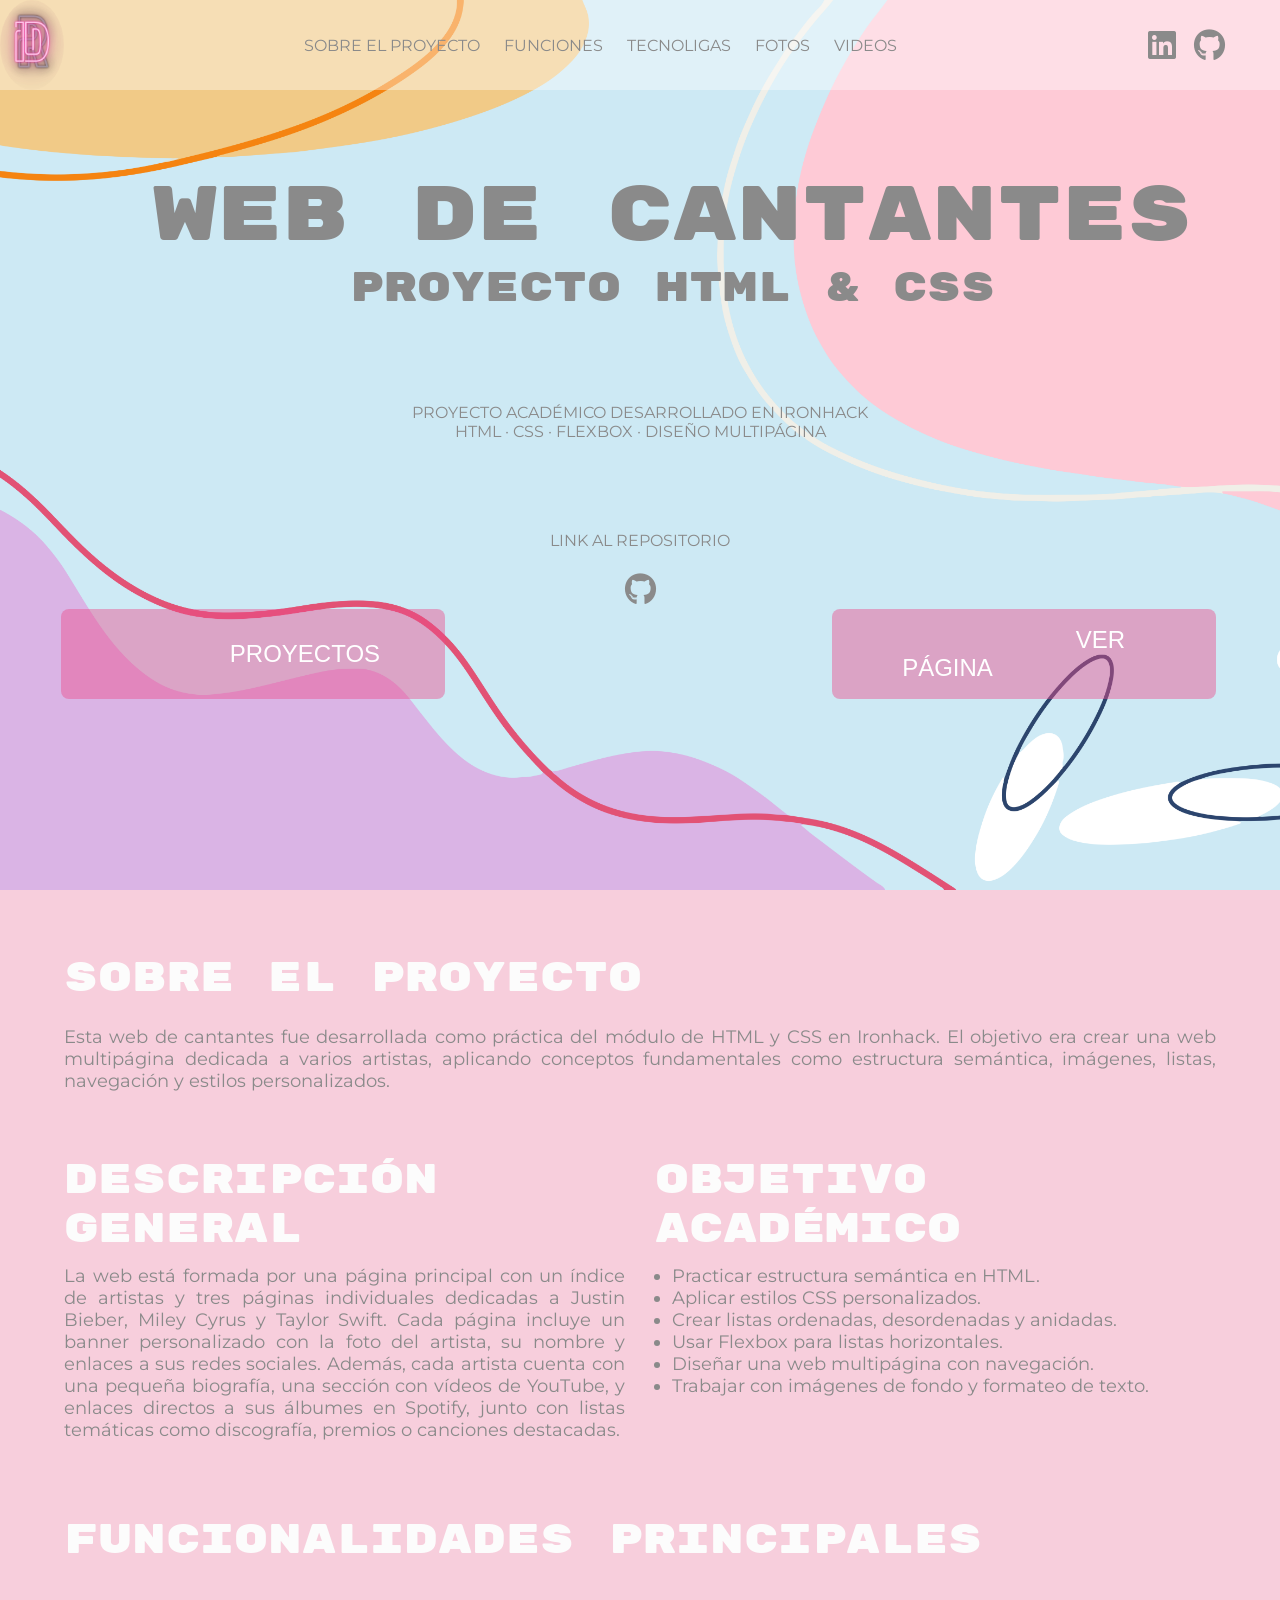
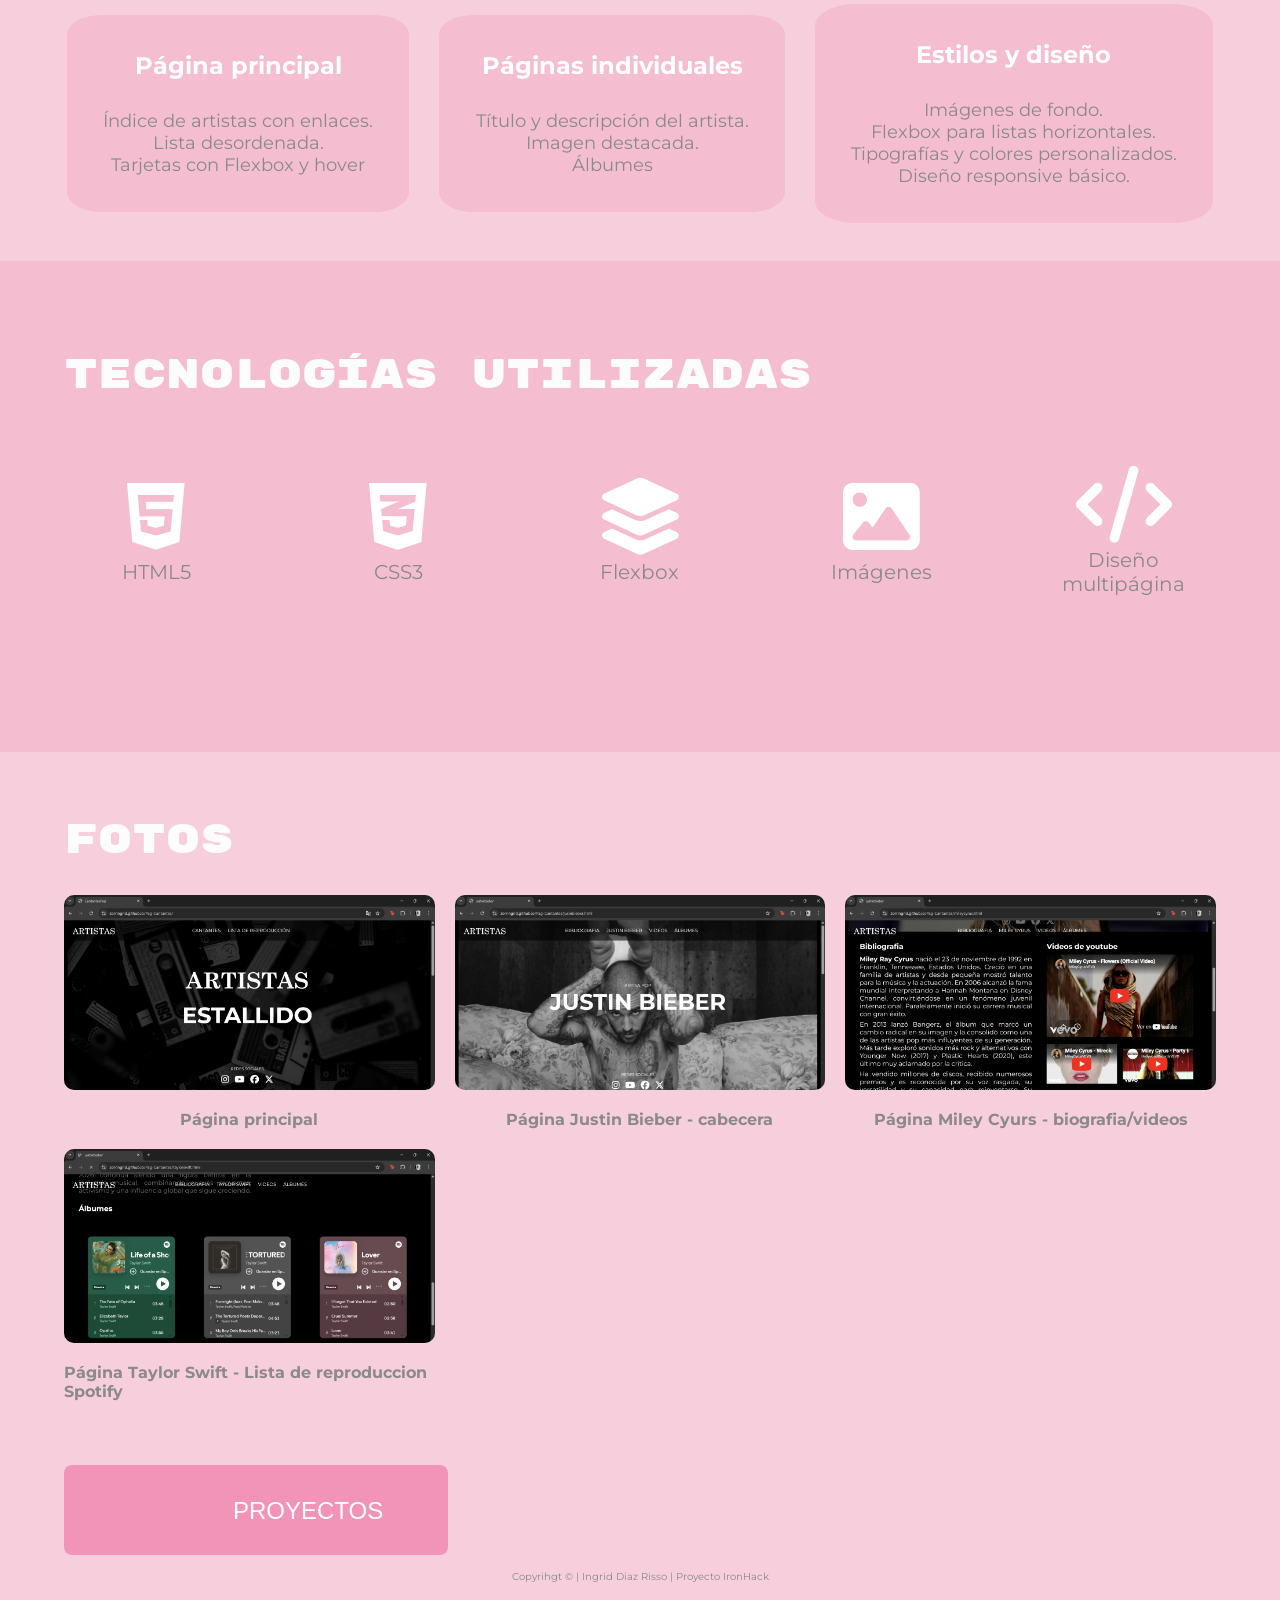
==== cantantes.html @ d476511f "pagina cantantes" ====
<!DOCTYPE html>
<html lang="en">
  <head>
    <meta charset="UTF-8" />
    <meta name="viewport" content="width=device-width, initial-scale=1.0" />
    <title>RuletaEuropea</title>
    <link href="style.css" rel="stylesheet" />
    <link
      rel="stylesheet"
      href="https://cdnjs.cloudflare.com/ajax/libs/font-awesome/6.5.0/css/all.min.css"
    />
    <link rel="preconnect" href="https://fonts.googleapis.com" />
    <link rel="preconnect" href="https://fonts.gstatic.com" crossorigin />
    <link
      href="https://fonts.googleapis.com/css2?family=Montserrat:ital,wght@0,100..900;1,100..900&family=Rubik+Doodle+Shadow&family=Rubik+Maze&family=Rubik+Mono+One&display=swap"
      rel="stylesheet"
    />
  </head>
  <body>
    <header class="top-header">
      <div class="logo">
        <a href="index.html"></a>
      </div>
      <input type="checkbox" id="menu-toggle" />
      <label for="menu-toggle" class="hamburger">☰</label>
      <nav class="menu">
        <a href="#aboutproject">Sobre el proyecto</a>
        <a href="#funtion">Funciones</a>
        <a href="#tecnologias">Tecnoligas</a>
        <a href="#photos">fotos</a>
        <a href="#video">videos</a>
        <ul class="mobile-social">
          <li>
            <a
              href="https://www.linkedin.com/in/ingrid-diaz-risso"
              target="_blank"
            >
              <i class="fa-brands fa-linkedin"></i>
            </a>
          </li>
          <li>
            <a href="https://github.com/Zorringrid" target="_blank">
              <i class="fa-brands fa-github"></i>
            </a>
          </li>
        </ul>
      </nav>
      <ul class="social">
        <li>
          <a href="https://www.linkedin.com/in/ingrid-diaz-risso"
            ><i class="fa-brands fa-linkedin"></i
          ></a>
        </li>
        <li>
          <a href="https://github.com/Zorringrid"
            ><i class="fa-brands fa-github"></i
          ></a>
        </li>
      </ul>
    </header>
    <header class="header-project" id="Cantantes">
      <div class="background-image-project">
        <h2 class="title title-project">WEB DE CANTANTES</h2>
        <h3 class="title subtitle-project">Proyecto HTML & CSS</h3>
        <div class="project-p">
          <p>Proyecto académico desarrollado en Ironhack</p>
          <p>HTML · CSS · Flexbox · Diseño multipágina</p>
        </div>
        <div class="repository">
          <p class="project-p">link al repositorio</p>
          <a href="https://github.com/Zorringrid/Pag-Cantantes.git"
            ><i class="fa-brands fa-github"></i
          ></a>
        </div>
        <div class="button-header">
          <button class="button">
            <a href="index.html#project">Proyectos</a>
          </button>
          <button class="button">
            <a
              href="https://zorringrid.github.io/Pag-Cantantes/"
              target="_blank"
              >Ver página</a
            >
          </button>
        </div>
      </div>
    </header>

    <div class="aboutproject" id="aboutproject">
      <h3 class="title">Sobre el proyecto</h3>
      <p>
        Esta web de cantantes fue desarrollada como práctica del módulo de HTML
        y CSS en Ironhack. El objetivo era crear una web multipágina dedicada a
        varios artistas, aplicando conceptos fundamentales como estructura
        semántica, imágenes, listas, navegación y estilos personalizados.
      </p>
    </div>

    <div class="description-objective">
      <div class="description">
        <h3 class="title">Descripción general</h3>
        <p>
          La web está formada por una página principal con un índice de artistas
          y tres páginas individuales dedicadas a Justin Bieber, Miley Cyrus y
          Taylor Swift. Cada página incluye un banner personalizado con la foto
          del artista, su nombre y enlaces a sus redes sociales. Además, cada
          artista cuenta con una pequeña biografía, una sección con vídeos de
          YouTube, y enlaces directos a sus álbumes en Spotify, junto con listas
          temáticas como discografía, premios o canciones destacadas.
        </p>
      </div>

      <div class="objective">
        <h3 class="title">Objetivo académico</h3>
        <ul>
          <li>Practicar estructura semántica en HTML.</li>
          <li>Aplicar estilos CSS personalizados.</li>
          <li>Crear listas ordenadas, desordenadas y anidadas.</li>
          <li>Usar Flexbox para listas horizontales.</li>
          <li>Diseñar una web multipágina con navegación.</li>
          <li>Trabajar con imágenes de fondo y formateo de texto.</li>
        </ul>
      </div>
    </div>

    <h3 class="title" id="funtion">Funcionalidades principales</h3>
    <div class="funtion">
      <div class="target_funtion">
        <h4 class="tilte">Página principal</h4>
        <ul>
          <li>Índice de artistas con enlaces.</li>
          <li>Lista desordenada.</li>
          <li>Tarjetas con Flexbox y hover</li>
        </ul>
      </div>

      <div class="target_funtion">
        <h4 class="tilte">Páginas individuales</h4>
        <ul>
          <li>Título y descripción del artista.</li>
          <li>Imagen destacada.</li>
          <li>Álbumes</li>
        </ul>
      </div>

      <div class="target_funtion">
        <h4 class="tilte">Estilos y diseño</h4>
        <ul>
          <li>Imágenes de fondo.</li>
          <li>Flexbox para listas horizontales.</li>
          <li>Tipografías y colores personalizados.</li>
          <li>Diseño responsive básico.</li>
        </ul>
      </div>
    </div>

    <div class="tecnologias">
      <h3 class="title" id="tecnologias">Tecnologías utilizadas</h3>
      <div class="icons">
        <div class="icon">
          <i class="fa-brands fa-html5"></i>
          <p>HTML5</p>
        </div>

        <div class="icon">
          <i class="fa-brands fa-css3-alt"></i>
          <p>CSS3</p>
        </div>

        <div class="icon">
          <i class="fa-solid fa-layer-group"></i>
          <p>Flexbox</p>
        </div>

        <div class="icon">
          <i class="fa-solid fa-image"></i>
          <p>Imágenes</p>
        </div>

        <div class="icon">
          <i class="fa-solid fa-code"></i>
          <p>Diseño multipágina</p>
        </div>
      </div>
    </div>

    <div class="photos">
      <h3 class="title" id="photos">Fotos</h3>
      <div class="gallery">
        <div class="photo">
          <img src="img/pagcantantes.png" alt="Home cantantes" />
          <h4>Página principal</h4>
        </div>

        <div class="photo">
          <img src="img/pagjustin.png" alt="Justin Bieber" />
          <h4>Página Justin Bieber - cabecera</h4>
        </div>

        <div class="photo">
          <img src="img/paginamiley.png" alt="Miley Cyrus" />
          <h4>Página Miley Cyurs - biografia/videos</h4>
        </div>

        <div class="photo">
          <img src="img/taylor.png" alt="Taylor Swift" />
          <h4>Página Taylor Swift - Lista de reproduccion Spotify</h4>
        </div>
      </div>
    </div>
    <footer>
      <button class="button">
        <a href="index.html#project">Proyectos</a>
      </button>
    </footer>

    <footer class="last-footer">
      Copyrihgt &copy; | Ingrid Diaz Risso | Proyecto IronHack
    </footer>
  </body>
</html>
---- style.css ----
html {
  scroll-behavior: smooth;
}
* {
  margin: 0;
  padding: 0;
}

body {
  background: #f3b5caa7;
  font-family: "Montserrat", sans-serif;
  font-style: normal;
  color: rgb(138, 138, 138);
}
.top-header {
  position: fixed;
  width: 100%;
  height: 10vh;
  background: rgba(255, 255, 255, 0.384); /* estilo Sony */
  display: flex;
  align-items: center;
  z-index: 1000;
  justify-content: space-between;
}
.logo {
  display: flex;
  align-items: center;
  justify-content: center;
  background-image: url(img/logo.png);
  background-size: cover;
  background-repeat: no-repeat;
  background-position: center;
  border-radius: 50%;
  width: 5%;
  height: 100%;
}
.logo a {
  width: 100%;
  height: 100%;
}

.menu a {
  color: rgb(138, 138, 138);
  text-decoration: none;
  margin-right: 20px;
  font-size: 16px;
  text-transform: uppercase;
}
.menu a:hover {
  color: #cbbcf6;
}
.mobile-social {
  display: none;
}

.social {
  display: flex;
  gap: 30%;
  list-style: none;
  text-align: center;
  justify-content: center;
  margin-right: 5%;
}
.social a {
  color: rgb(138, 138, 138);
  font-size: xx-large;
}
#menu-toggle {
  display: none;
}

.hamburger {
  display: none;
  font-size: 32px;
  padding: 20px;
  cursor: pointer;
  color: rgb(138, 138, 138);
}
.container {
  margin: 0 auto;
}
.banner {
  background-color: #f3b5caa7;
  height: 90vh;
  padding-top: 10vh;
  display: grid;
  grid-template-columns: 60% 40%;
  align-items: center;
  position: relative;
}
.banner-right {
  height: 100%;
  width: 100%;
}
.photobanner {
  background-image: url(img/codigo.png);
  background-position: center;
  background-repeat: no-repeat;
  background-size: cover;
  width: 60%;
  height: 100%;
  margin-left: 5%;
}
.me {
  background-image: url(img/yo.jpg);
  background-position: center;
  background-repeat: no-repeat;
  background-size: cover;
  width: 25%;
  height: 70%;
  position: absolute;
  top: 13%;
  left: 30%;
}
.nameposition {
  display: flex;
  flex-direction: column;
  gap: 10px;
}
.name {
  font-family: "Rubik Doodle Shadow", system-ui;
  font-weight: 400;
  font-style: normal;
  color: #fcfcfc;
  letter-spacing: 10px;
  font-size: clamp(40px, 6vw, 80px);
  text-align: left;
  display: flex;
  justify-content: left;
  align-items: left;
}
.i {
  animation: change 5s infinite;
}
.dam {
  text-transform: uppercase;
  line-height: 1.5;
  font-size: clamp(10px, 6vw, 20px);
  text-align: left;
  margin-right: 4%;
  display: flex;
  flex-direction: column;
  gap: 10px;
}

@keyframes change {
  50% {
    font-family: "Rubik Maze", system-ui;
    font-weight: 400;
    font-style: normal;
  }
}
.aboutme {
  height: 100vh;
  display: flex;
  align-items: center;
  justify-content: space-between;
  margin-top: 3%;
}
#aboutme {
  scroll-margin-top: 20px;
}

.aboutmetextcontainer {
  width: 60%;
}
.title {
  font-family: "Rubik Mono One", monospace;
  font-weight: 400;
  font-style: normal;
  color: #fcfcfc;
  font-size: clamp(30px, 6vw, 40px);
  margin-left: 5%;
}

.aboutmep {
  width: 100%;
  margin: 2% 0% 3% 5%;
  font-size: clamp(20px, 6vw, 15px);
  text-align: justify;
}
.img-aboutme {
  background-image: url(img/Copilot_20260504_130744.png);
  background-size: contain;
  background-repeat: no-repeat;
  background-position: center;

  max-width: 1200px;
  height: 90vh;
  margin-left: 2%;
  width: 70%;
}
.skills {
  background-color: #f3b5caa7;
  padding-top: 5%;
  padding-bottom: 5%;
}
#skills {
  scroll-margin-top: 20px;
}
.icons {
  padding: 5%;
  font-size: clamp(40px, 6vw, 120px);
  color: white;
  display: grid;
  grid-template-columns: repeat(5, 1fr);
  flex-wrap: wrap;
  align-items: center;
  gap: 5%;
}
.icon p {
  font-size: clamp(10px, 6vw, 20px);
  color: rgb(138, 138, 138);
  text-align: center;
  margin-top: 3%;
}
.icon {
  display: flex;
  flex-direction: column;
  justify-content: center;
  align-items: center;
  margin: 1%;
}

#project {
  margin-top: 5%;
  scroll-margin-top: 70px;
}
.project {
  margin-left: 5%;
  margin-right: 5%;
  padding-top: 2%;
  padding-bottom: 3%;
  display: grid;
  grid-template-columns: repeat(3, 1fr);
  justify-content: flex-start;
  align-items: flex-start;
  gap: 30px;
}
.project a {
  text-decoration: none;
  color: rgb(138, 138, 138);
}

.project-target {
  display: flex;
  flex-direction: column;
  justify-content: center;
  align-items: center;
  gap: 20px;
  text-align: center;
  background-color: #f3b5caa7;
  margin: 0%;
  border-radius: 10px;
  padding-bottom: 4%;
}
.project-target:hover {
  transform: scale(1.2);
  box-shadow: 10px 10px 10px rgba(255, 255, 255, 0.473);
  transition: 0.6s;
}
.project-img {
  width: 100%;
  height: auto;
  border-radius: 10px;
}
.project h4 {
  color: white;
  text-transform: uppercase;
  font-size: large;
}
.project p {
  margin-left: 5%;
  margin-right: 5%;
  text-align: justify;
}

/* .project {
  padding-top: 2%;
  display: flex;
  flex-wrap: wrap;
  gap: 30px;
}

.project-target {
  width: calc(33.33% - 30px);
  background-color: #f3b5caa7;
  border-radius: 10px;
  padding-bottom: 4%;
  text-align: center;
  display: flex;
  flex-direction: column;
  gap: 20px;
}

.project-img {
  width: 100%;
  height: auto;
  border-radius: 10px;
} */
.header-project {
  display: flex;
  flex-direction: column;
  justify-content: center;
  /* align-items: center; */
  width: 100%;
}
.background-image-project {
  background-image: url(img/fondo_proyectos.png);
  background-repeat: no-repeat;
  background-position: center;
  background-size: cover; /* Hace que la imagen se adapte */
  height: 90vh;
  padding: 40px 0px;
}
.title-project {
  font-size: clamp(35px, 6vw, 80px);
  text-align: center;
  color: rgb(138, 138, 138);
  padding-top: 10%;
}
.subtitle-project {
  text-align: center;
  color: rgb(138, 138, 138);
}
.project-p {
  text-transform: uppercase;
  text-align: center;
  padding-top: 10vh;
}
.repository {
  display: flex;
  flex-direction: column;
  align-items: center;
  gap: 20px;
}
.repository a {
  color: rgb(138, 138, 138);
  font-size: xx-large;
}
#aboutproject {
  scroll-margin-top: 75px;
}
.aboutproject {
  margin: 5%;
  text-align: justify;
}
.aboutproject h3 {
  text-align: left;
  margin: 0;
  margin-bottom: 2%;
}
.aboutproject p {
  font-size: large;
}
.description-objective {
  display: grid;
  grid-template-columns: repeat(2, 1fr);
  gap: 30px;
  margin: 5%;
  font-size: large;
}
.description-objective h3 {
  margin: 0%;

  margin-bottom: 2%;
}
.description-objective p {
  text-align: justify;
  margin-bottom: 2%;
}
.objective ul {
  margin-left: 3%;
}
#funtion {
  scroll-margin-top: 75px;
}
.funtion {
  display: flex;
  flex-wrap: wrap;
  gap: 30px;
  text-align: center;
  justify-content: center;
  align-items: center;
  margin: 3%;
}
.target_funtion {
  background-color: #f3b5caa7;
  border-radius: 10%;
  padding: 3%;
  display: flex;
  flex-direction: column;
  align-items: center;
  justify-content: center;
  gap: 30px;
  font-size: large;
}
.target_funtion h4 {
  color: white;
  font-size: x-large;
}
.target_funtion ul {
  list-style: none;
}
.tecnologias {
  background-color: #f3b5caa7;
  padding: 10vh 0%;
}
#tecnologias {
  scroll-margin-top: 70px;
}
#photos {
  scroll-margin-top: 70px;
}
.photos {
  margin-left: 5%;
  margin-right: 5%;
  padding: 5% 0%;
}
.photos h3 {
  margin-left: 0%;
}
.gallery {
  display: grid;
  grid-template-columns: repeat(auto-fit, minmax(350px, 1fr));
  gap: 20px;
  margin-top: 30px;
}

.gallery img {
  width: 100%;
  max-height: 350px;
  border-radius: 10px;
  object-fit: cover;
  transition: transform 0.3s ease;
}

.gallery img:hover {
  transform: scale(1.03);
}
.gallery img.vertical {
  object-fit: contain;
  max-height: 300px;
}
.photo {
  display: flex;
  flex-direction: column;
  justify-content: center;
  align-items: center;
  gap: 20px;
}
.videoscontainer {
  display: flex;
  flex-direction: column;
  justify-content: center;
  align-items: center;
  gap: 40px;
  font-size: clamp(20px, 6vw, 30px);
}

#videos {
  scroll-margin-top: 70px;
}
.video {
  width: 60%;
  display: flex;
  flex-direction: column;
  justify-content: center;
  align-items: center;
  gap: 40px;
  aspect-ratio: 16/9;
  margin-right: 3%;
  margin-left: 3%;
  margin-bottom: 5%;
}
.video iframe {
  width: 100%;
  aspect-ratio: 16/9;
  border: none;
}
.button-header {
  display: flex;
  justify-content: space-between;
  margin-right: 5%;
}
.button {
  background-color: #ea4c8971;
  border-radius: 8px;
  border-style: none;
  box-sizing: border-box;
  cursor: pointer;
  display: inline-block;
  height: 10vh;
  width: 30vw;
  margin-left: 5%;
  outline: none;
  padding: 10px 16px;
  text-align: center;
  transition: color 100ms;
  text-transform: uppercase;
}
.button a {
  color: #ffffff;
  text-decoration: none;
  font-size: x-large;
  padding: 1vw 17vh;
}
.button a:hover {
  color: rgb(138, 138, 138);
}
.button:hover,
.button:focus {
  background-color: #f082accb;
}

.last-footer {
  width: 100%;
  height: 30px;
  padding-top: 15px;
  text-align: center;
  font-size: 10px;
}
@media (width <= 768px) {
  html,
  body {
    overflow-x: hidden;
  }

  /* Mostrar hamburguesa */
  .hamburger {
    display: inline-block;
  }

  /* Ocultar menú por defecto */
  .menu {
    display: none;
    position: absolute;
    top: 100%;
    right: 0;
    width: 100%;
    background-color: rgba(0, 0, 0, 0.736);
    flex-direction: column;
    text-align: center;
    padding: 30px 0;
    gap: 20px;
  }
  .social {
    display: none;
  }
  /* Redes dentro del menú en móvil */
  .mobile-social {
    display: flex;
    justify-content: center;
    gap: 30px;
    margin-top: 20px;
    list-style: none;
  }

  .mobile-social a {
    font-size: 28px;
  }

  /* Mostrar menú cuando el checkbox está activado */
  #menu-toggle:checked + .hamburger + .menu {
    display: flex;
  }
  .logo {
    /* padding-left: 15px; */
    padding: 3%;
    margin: 5%;
    height: 50%;
  }
  .banner {
    display: flex;
    flex-direction: column;
    height: auto;
    width: 100%;
    padding-top: 10vh;
    padding-bottom: 10vh;
  }

  .photobanner {
    width: 100%;
    height: 50vh;
    margin: 0;
  }

  .me {
    width: 50%;
    height: 30%;
    left: 25%;
  }

  .nameposition {
    display: inline-block;
    width: 100%;
    height: 50%;
    margin-top: 5%;
  }
  .name {
    justify-content: center;
    align-items: center;
  }
  .dam {
    margin-top: 10%;
    text-align: center;
  }
  .aboutme {
    display: flex;
    flex-direction: column;
    height: auto;
    width: 100%;
    padding-top: 10vh;
    align-items: center;
    margin-bottom: 0%;
  }
  .aboutmetextcontainer {
    width: 100%;
  }
  .aboutmep {
    margin: 5%;
    margin-bottom: 10%;
    width: 85%;
  }
  .aboutmep:last-child {
    margin-bottom: 0;
  }
  .img-aboutme {
    width: 100%;
    height: 50vh;
  }
  .skills {
    padding-bottom: 25vh; /* o 5vh si lo quieres más compacto */
  }

  .icons {
    margin-top: 20px;
    padding-bottom: 20px;
    display: grid;
    grid-template-columns: 1fr 1fr;
  }
  /* .project-target {
    width: 100%;
    justify-content: center;
    margin: 5%;
  } */
  .project {
    display: inline-block;
  }

  .project-target {
    margin-bottom: 5%;
  }
  .project-target:hover {
    transform: scale(1);
    box-shadow: 10px 10px 10px rgba(255, 255, 255, 0.473);
    transition: 0.6s;
  }
  .description-objective {
    display: flex;
    flex-direction: column;
    gap: 20px;
  }
  .video {
    width: 80%;
  }
  .button {
    width: auto;
    margin-top: 5%;
  }
  .button a {
    color: #ffffff;
    text-decoration: none;
    font-size: large;
    padding: 0;
  }
}
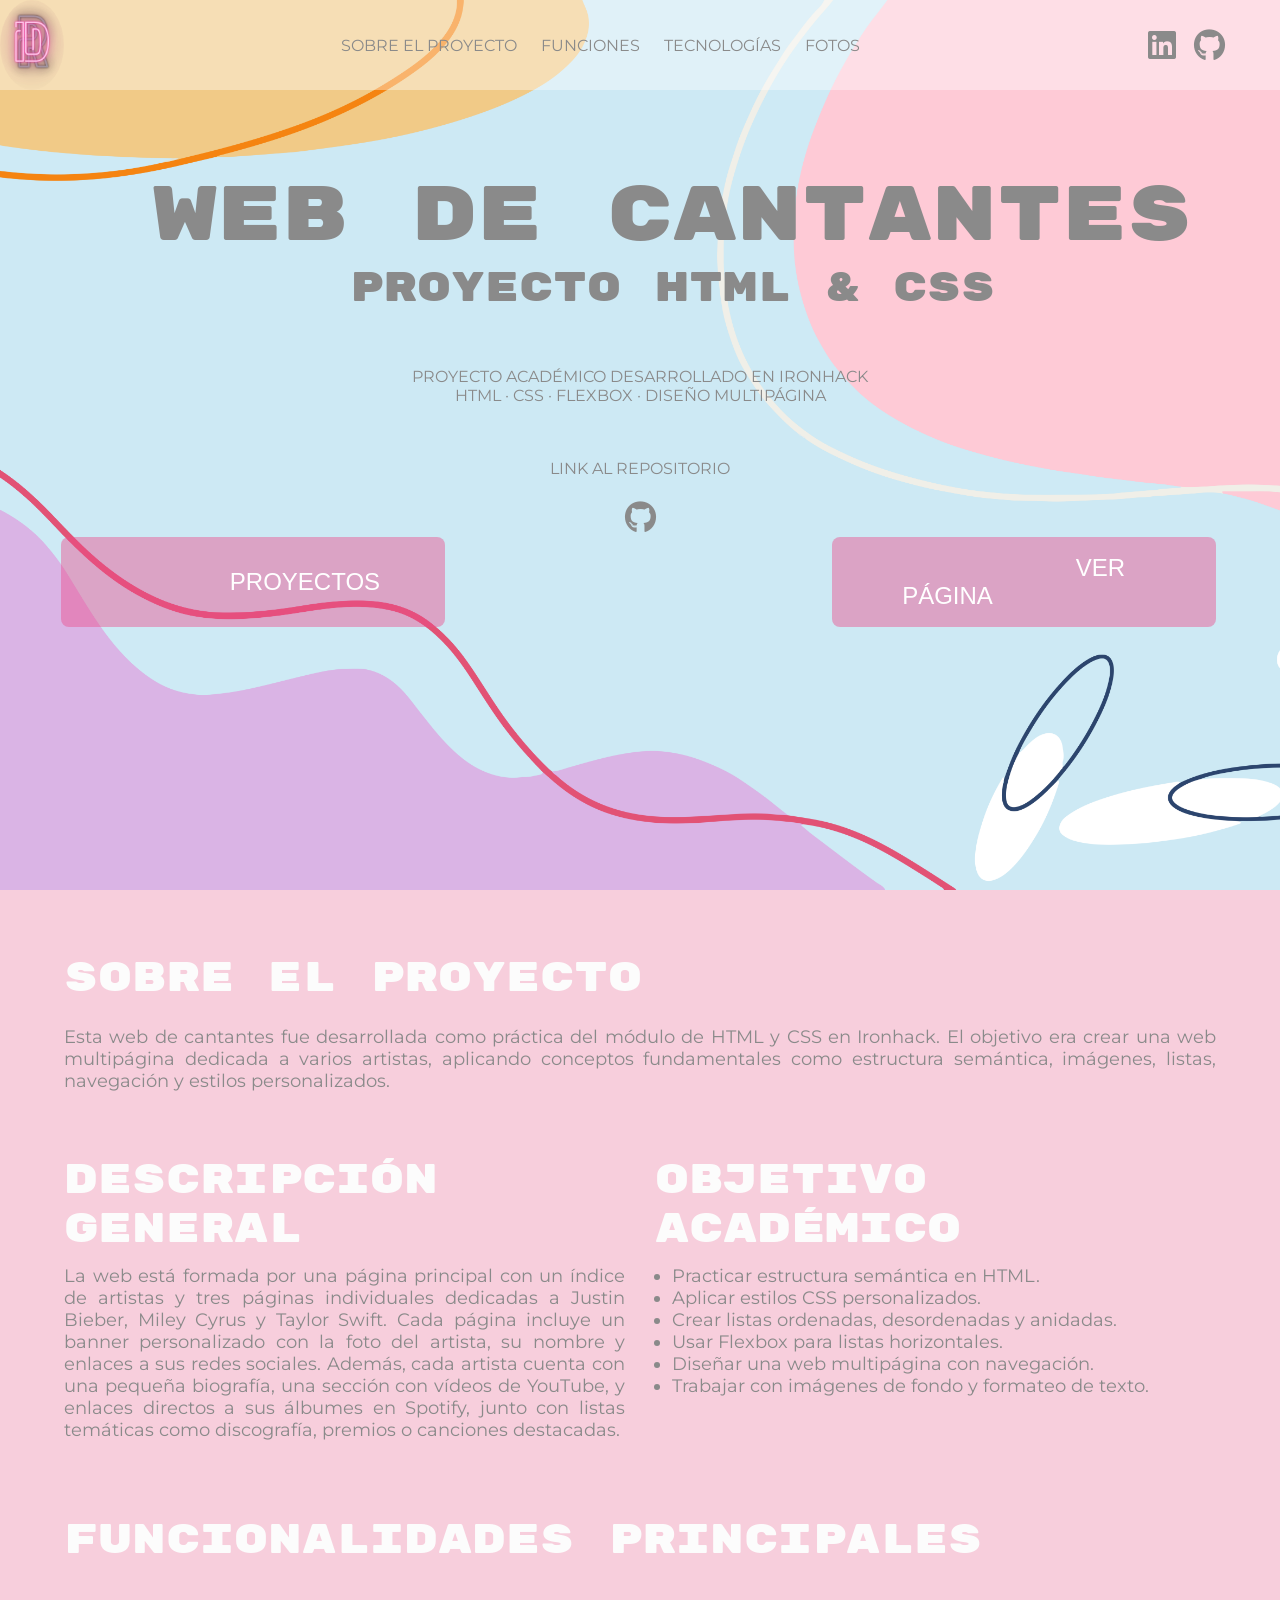
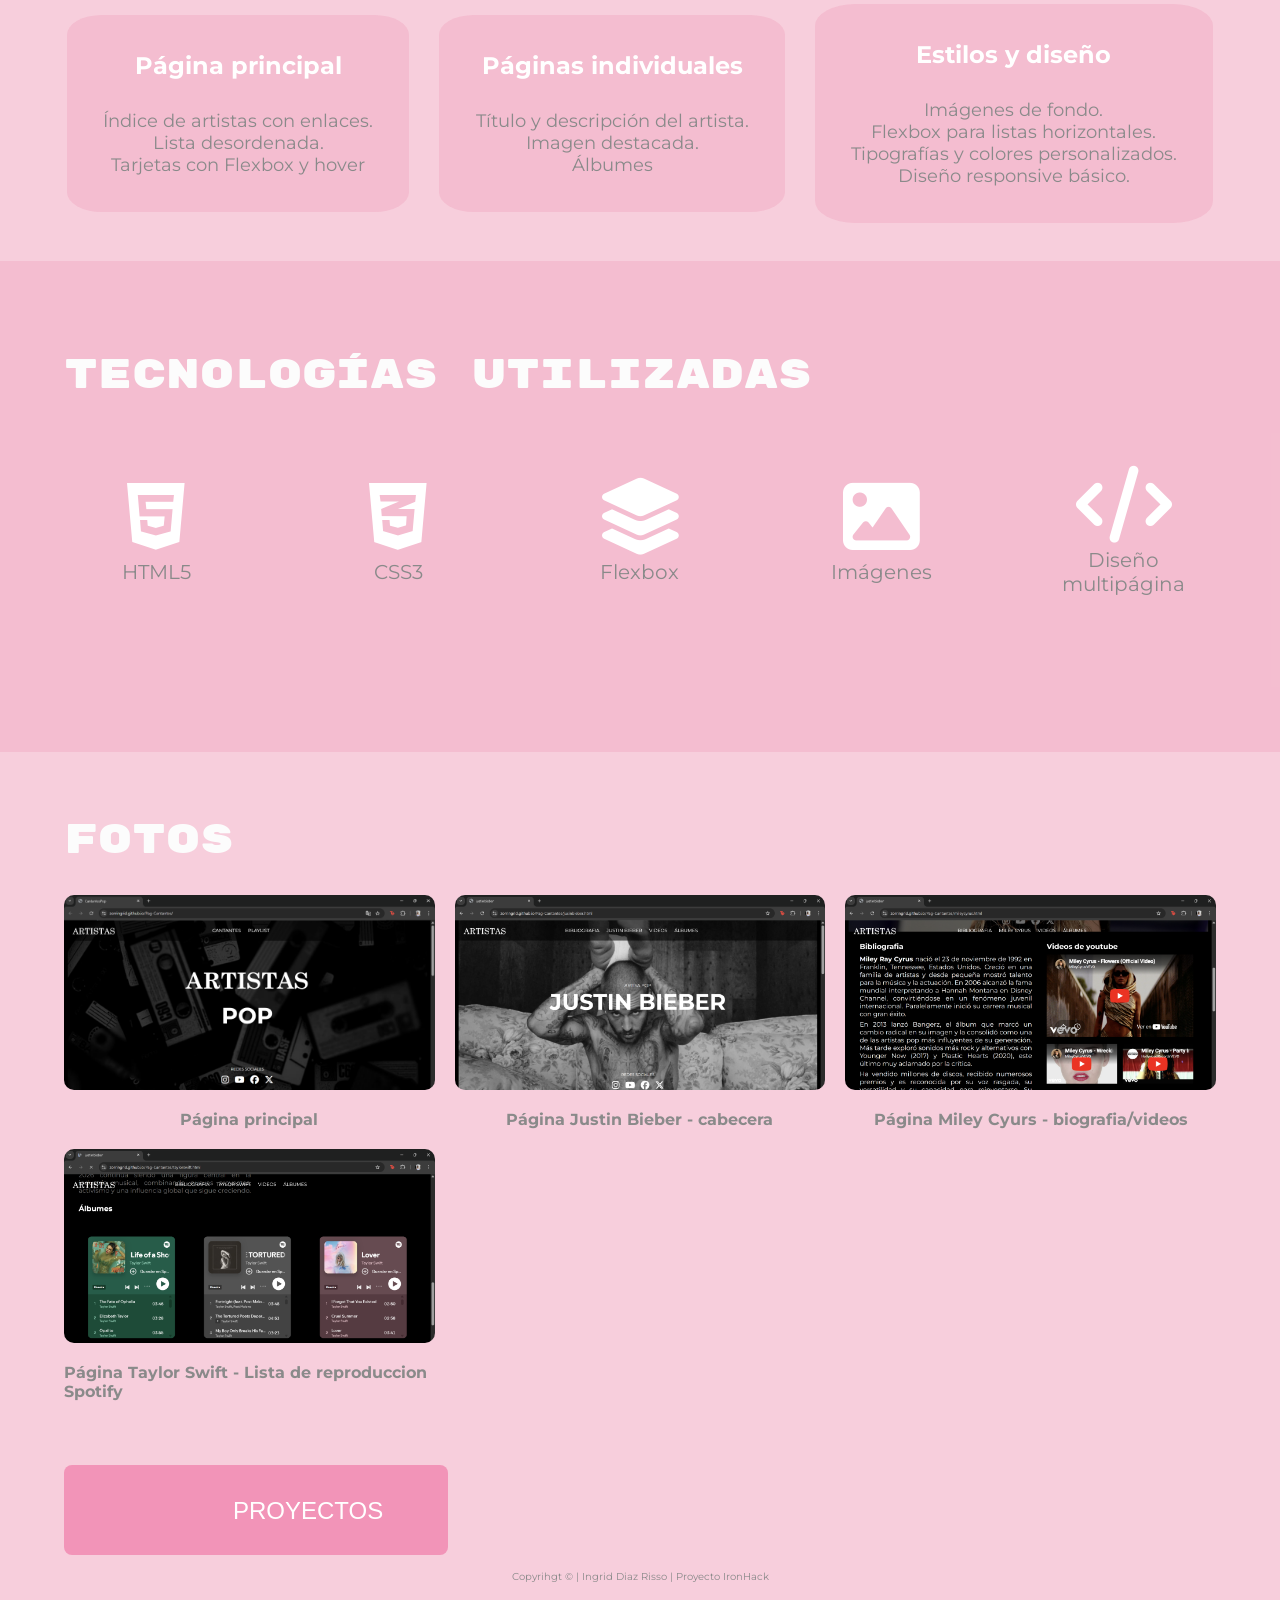
==== commit 1497b07f: "Mas retoques" ====
--- a/cantantes.html
+++ b/cantantes.html
@@ -26,9 +26,9 @@
       <nav class="menu">
         <a href="#aboutproject">Sobre el proyecto</a>
         <a href="#funtion">Funciones</a>
-        <a href="#tecnologias">Tecnoligas</a>
+        <a href="#tecnologias">Tecnologías</a>
         <a href="#photos">fotos</a>
-        <a href="#video">videos</a>
+
         <ul class="mobile-social">
           <li>
             <a
@@ -72,7 +72,7 @@
             ><i class="fa-brands fa-github"></i
           ></a>
         </div>
-        <div class="button-header">
+        <div class="button-container">
           <button class="button">
             <a href="index.html#project">Proyectos</a>
           </button>
--- a/style.css
+++ b/style.css
@@ -47,7 +47,7 @@
   text-transform: uppercase;
 }
 .menu a:hover {
-  color: #cbbcf6;
+  color: #f082accb;
 }
 .mobile-social {
   display: none;
@@ -64,6 +64,9 @@
 .social a {
   color: rgb(138, 138, 138);
   font-size: xx-large;
+}
+.social a:hover {
+  color: #f082accb;
 }
 #menu-toggle {
   display: none;
@@ -169,7 +172,7 @@
   font-weight: 400;
   font-style: normal;
   color: #fcfcfc;
-  font-size: clamp(30px, 6vw, 40px);
+  font-size: clamp(20px, 6vw, 40px);
   margin-left: 5%;
 }
 
@@ -220,6 +223,9 @@
   justify-content: center;
   align-items: center;
   margin: 1%;
+}
+.icon:hover {
+  color: #f082accb;
 }
 
 #project {
@@ -302,7 +308,6 @@
   display: flex;
   flex-direction: column;
   justify-content: center;
-  /* align-items: center; */
   width: 100%;
 }
 .background-image-project {
@@ -314,7 +319,7 @@
   padding: 40px 0px;
 }
 .title-project {
-  font-size: clamp(35px, 6vw, 80px);
+  font-size: clamp(30px, 6vw, 80px);
   text-align: center;
   color: rgb(138, 138, 138);
   padding-top: 10%;
@@ -326,7 +331,7 @@
 .project-p {
   text-transform: uppercase;
   text-align: center;
-  padding-top: 10vh;
+  padding-top: 6vh;
 }
 .repository {
   display: flex;
@@ -337,6 +342,9 @@
 .repository a {
   color: rgb(138, 138, 138);
   font-size: xx-large;
+}
+.repository a:hover {
+  color: #f082accb;
 }
 #aboutproject {
   scroll-margin-top: 75px;
@@ -478,7 +486,7 @@
   aspect-ratio: 16/9;
   border: none;
 }
-.button-header {
+.button-container {
   display: flex;
   justify-content: space-between;
   margin-right: 5%;
@@ -498,6 +506,9 @@
   text-align: center;
   transition: color 100ms;
   text-transform: uppercase;
+  color: #ffffff;
+  gap: 40px;
+  font-size: clamp(5px, 4vw, 10px);
 }
 .button a {
   color: #ffffff;
@@ -511,6 +522,7 @@
 .button:hover,
 .button:focus {
   background-color: #f082accb;
+  color: rgb(138, 138, 138);
 }
 
 .last-footer {
@@ -519,6 +531,96 @@
   padding-top: 15px;
   text-align: center;
   font-size: 10px;
+}
+#contact {
+  padding-top: 10vh;
+  margin: 0;
+  padding-left: 0;
+  scroll-margin-top: 70px;
+  color: rgb(138, 138, 138);
+}
+.form-container {
+  display: flex;
+  background-image: url(img/fondoforms2.png);
+  background-position: center;
+  background-repeat: no-repeat;
+  background-size: cover;
+  height: 90vh;
+  justify-content: center;
+  align-items: center;
+  padding: 5%;
+}
+.form-contact {
+  display: flex;
+  flex-direction: column;
+  width: 50%;
+  background-color: rgba(255, 255, 255, 0.842);
+  padding: 0% 5% 4% 5%;
+  color: rgb(138, 138, 138);
+  height: auto;
+  margin: 2%;
+  border-radius: 15px;
+  max-height: 90%;
+}
+.required {
+  display: flex;
+  align-items: center;
+}
+.required h5 {
+  color: #f082ac78;
+}
+.form-contact label {
+  margin-top: 1%;
+  margin-bottom: 1%;
+}
+.form-contact input {
+  height: 30px;
+  border-radius: 5px;
+  margin-bottom: 3%;
+  padding-left: 3%;
+  background-color: #f082ac78;
+}
+
+.form-contact textarea {
+  margin-bottom: 4%;
+  height: 87px;
+  resize: vertical;
+  border-radius: 5px;
+  padding-left: 3%;
+  padding-top: 3%;
+  background-color: #f082ac78;
+}
+.form-contact button {
+  height: 5vh;
+  width: 15vw;
+  margin-bottom: 2%;
+}
+.formsend {
+  display: flex;
+  justify-content: center;
+  align-items: center;
+  background-image: url(img/fondoforms2.png);
+  background-position: center;
+  background-repeat: no-repeat;
+  background-size: cover;
+  height: 100vh;
+  width: 100%;
+  padding: 3% 0;
+}
+.formsendtarget {
+  display: flex;
+  flex-direction: column;
+  justify-content: center;
+  align-items: center;
+  width: 50%;
+  padding: 5%;
+  background-color: rgba(255, 255, 255, 0.895);
+  border-radius: 10px;
+  gap: 20px;
+}
+.formsendtarget h3 {
+  color: rgb(138, 138, 138);
+  text-align: center;
 }
 @media (width <= 768px) {
   html,
@@ -644,6 +746,11 @@
     justify-content: center;
     margin: 5%;
   } */
+
+  .background-image-project {
+    padding-top: 80px;
+    padding-bottom: 10px;
+  }
   .project {
     display: inline-block;
   }
@@ -664,9 +771,13 @@
   .video {
     width: 80%;
   }
+  .form-contact {
+    width: 90%;
+  }
   .button {
     width: auto;
     margin-top: 5%;
+    font-size: clamp(5px, 4vw, 7px);
   }
   .button a {
     color: #ffffff;
